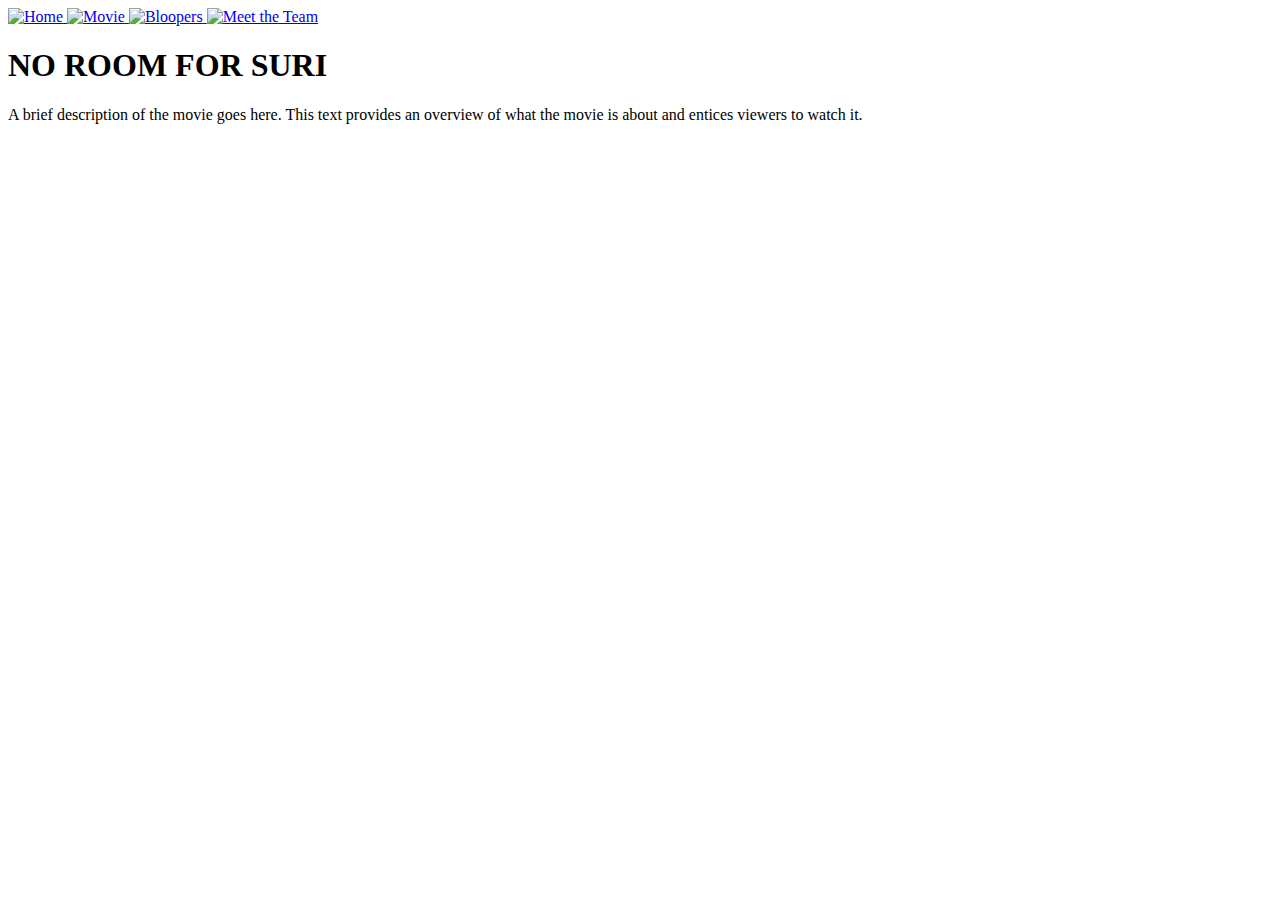
==== index.html @ eb1db41f "Create index.html" ====
<!DOCTYPE html>
<html lang="en">

<head>
     <!-- Meta tags for character set and viewport settings -->
    <meta charset="UTF-8">
    <meta name="viewport" content="width=device-width, initial-scale=1.0">
    <title>Movie</title>
    <link rel="stylesheet" href="style.css">
    <link href="https://fonts.googleapis.com/css2?family=Roboto:wght@400;700&display=swap" rel="stylesheet">
    <script src="script.js" defer></script>
</head>

<body>

    <div class="container">
        
      <div class="sidebar" id="myTopnav">
        <a href="index.html" class="active"><img src="images/home.png" alt="Home"> </a>
        <a href="secondpage.html"><img src="images/movie.png" alt="Movie"> </a>
        <a href="thirdpage.html"><img src="images/blooper.png" alt="Bloopers"> </a>
        <a href="fourthpage.html"><img src="images/contact.png" alt="Meet the Team"> </a>
      </div>

      <div class="main-content">
        <div class="frontpage" id="section">
          <div class="movie-info">
            <h1>NO ROOM FOR SURI</h1>
            <p>A brief description of the movie goes here. This text provides an overview of what the movie is about and entices viewers to watch it.</p>
          </div>
        </div>
      </div>
      
    </div>

</body>
</html>
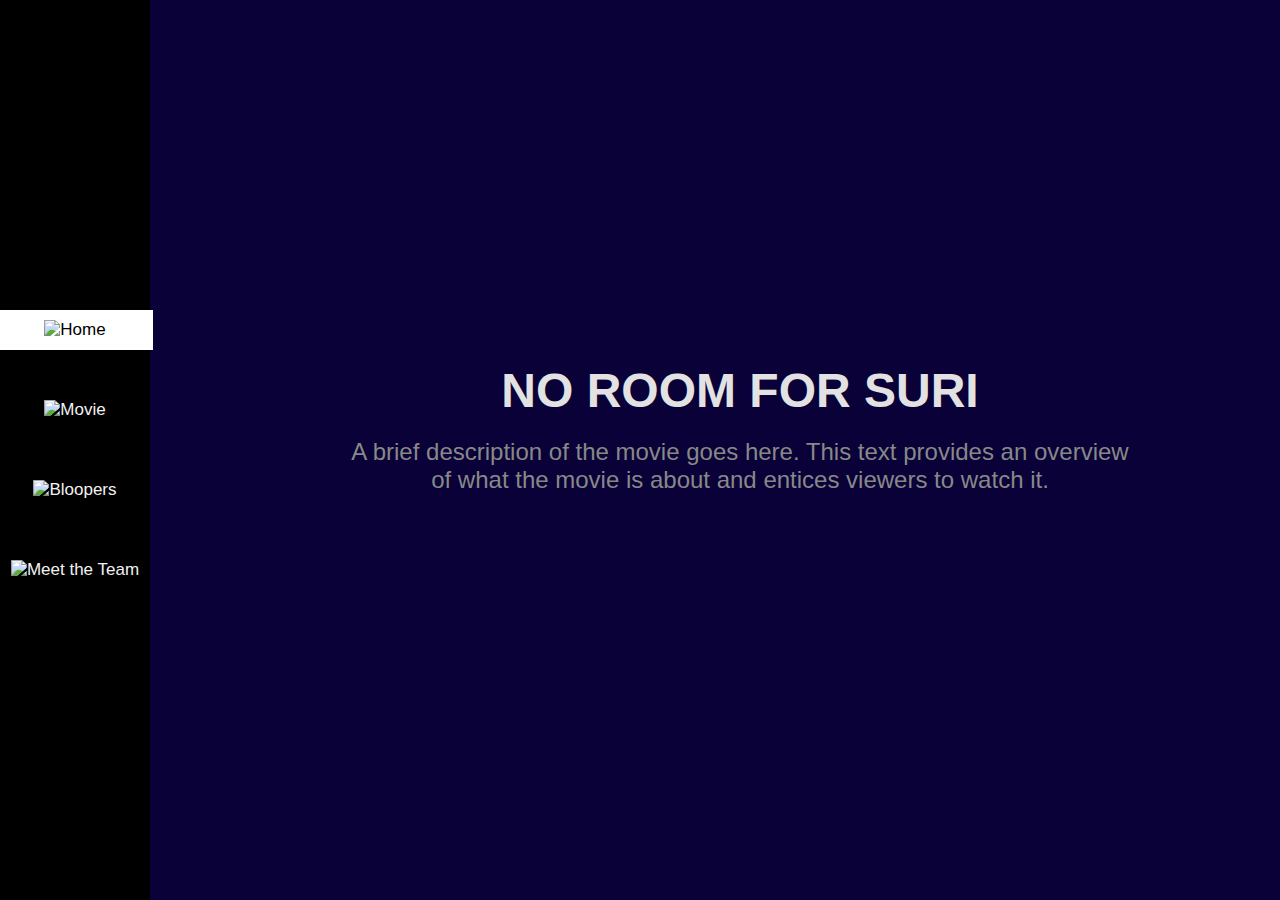
==== commit ec90cd7f: "Add files via upload" ====
--- a/index.html
+++ b/index.html
@@ -1,37 +1,37 @@
-<!DOCTYPE html>
-<html lang="en">
-
-<head>
-     <!-- Meta tags for character set and viewport settings -->
-    <meta charset="UTF-8">
-    <meta name="viewport" content="width=device-width, initial-scale=1.0">
-    <title>Movie</title>
-    <link rel="stylesheet" href="style.css">
-    <link href="https://fonts.googleapis.com/css2?family=Roboto:wght@400;700&display=swap" rel="stylesheet">
-    <script src="script.js" defer></script>
-</head>
-
-<body>
-
-    <div class="container">
-        
-      <div class="sidebar" id="myTopnav">
-        <a href="index.html" class="active"><img src="images/home.png" alt="Home"> </a>
-        <a href="secondpage.html"><img src="images/movie.png" alt="Movie"> </a>
-        <a href="thirdpage.html"><img src="images/blooper.png" alt="Bloopers"> </a>
-        <a href="fourthpage.html"><img src="images/contact.png" alt="Meet the Team"> </a>
-      </div>
-
-      <div class="main-content">
-        <div class="frontpage" id="section">
-          <div class="movie-info">
-            <h1>NO ROOM FOR SURI</h1>
-            <p>A brief description of the movie goes here. This text provides an overview of what the movie is about and entices viewers to watch it.</p>
-          </div>
-        </div>
-      </div>
-      
-    </div>
-
-</body>
-</html>
+<!DOCTYPE html>
+<html lang="en">
+
+<head>
+     <!-- Meta tags for character set and viewport settings -->
+    <meta charset="UTF-8">
+    <meta name="viewport" content="width=device-width, initial-scale=1.0">
+    <title>Movie</title>
+    <link rel="stylesheet" href="style.css">
+    <link href="https://fonts.googleapis.com/css2?family=Roboto:wght@400;700&display=swap" rel="stylesheet">
+    <script src="script.js" defer></script>
+</head>
+
+<body>
+
+    <div class="container">
+        
+      <div class="sidebar" id="myTopnav">
+        <a href="index.html" class="active"><img src="images/home.png" alt="Home"> </a>
+        <a href="secondpage.html"><img src="images/movie.png" alt="Movie"> </a>
+        <a href="thirdpage.html"><img src="images/blooper.png" alt="Bloopers"> </a>
+        <a href="fourthpage.html"><img src="images/contact.png" alt="Meet the Team"> </a>
+      </div>
+
+      <div class="main-content">
+        <div class="frontpage" id="section">
+          <div class="movie-info">
+            <h1>NO ROOM FOR SURI</h1>
+            <p>A brief description of the movie goes here. This text provides an overview of what the movie is about and entices viewers to watch it.</p>
+          </div>
+        </div>
+      </div>
+      
+    </div>
+
+</body>
+</html>
--- a/style.css
+++ b/style.css
@@ -0,0 +1,345 @@
+body {
+    font-family: Arial, sans-serif;
+    background-color: #090137;
+    margin: 0;
+    padding: 0;
+    height: 100vh;
+    width: 100%;
+    display: flex;
+    justify-content: center;
+    align-items: center;
+    scroll-behavior: smooth;
+}
+  
+body::-webkit-scrollbar {
+    display: none;  /* Hides scroll bars in WebKit browsers (Chrome, Safari) */
+}
+  
+.container {
+    height: 100vh;
+    width: 100vi;  /* Ensure the container takes full width */
+    display: flex;
+}
+
+/* Main Content */
+.main-content {
+    margin-left: 200px; /* Same width as the sidebar */
+    width: calc(100% - 200px); /* Full width minus sidebar width */
+    display: flex;
+    justify-content: center;
+    align-items: center;
+    flex-direction: column;
+}
+
+
+/* ----------------------------------------------------------------------------------------------------------------------------------------------------------------------------------------------- */
+/* ----------------------------------------------------------------------------------------------------------------------------------------------------------------------------------------------- */
+  
+/* Sidebar */
+.sidebar {
+    background-color: #000000;
+    height: 100vh;
+    width: 150px;
+    position: fixed;
+    top: 0;
+    left: 0;
+    z-index: 1000;
+    display: flex;
+    flex-direction: column;
+    justify-content: center;
+    align-items: center;
+}
+
+.sidebar a {
+    display: block;
+    color: #f2f2f2;
+    text-align: center;
+    padding: 10px;
+    text-decoration: none;
+    font-size: 17px;
+    width: 90%;
+    margin-top: 20px ;
+    margin-bottom: 20px ;
+}
+
+.sidebar a:hover {
+    background-color: #ddd;
+    color: rgb(27, 2, 2);
+
+}
+
+.sidebar a.active {
+    background-color: #ffffff;
+    color: black;
+}
+
+.sidebar img {
+    height: 30px;
+}
+
+/* ----------------------------------------------------------------------------------------------------------------------------------------------------------------------------------------------- */
+/* ----------------------------------------------------------------------------------------------------------------------------------------------------------------------------------------------- */
+
+
+.frontpage {
+    display: flex;
+    justify-content: center;
+    align-items: center;
+    width: 100%;
+    height: 100%;
+    flex-direction: column;
+    text-align: center;
+}
+
+.frontpage .movie-info {
+    margin-bottom: 20px;
+}
+
+.frontpage .movie-info h1 {
+    font-size: 3em;
+    color: #e2e2e2;
+    margin: 0;
+}
+
+.frontpage .movie-info p {
+    font-size: 1.5em;
+    color: #888888;
+    margin-top: 20px;
+    max-width: 800px;
+
+}
+
+
+/* ----------------------------------------------------------------------------------------------------------------------------------------------------------------------------------------------- */
+/* ----------------------------------------------------------------------------------------------------------------------------------------------------------------------------------------------- */
+
+.secondpage {
+    width: 100%;
+    display: flex;
+    flex-direction: column;
+    justify-content: center;
+    align-items: center;
+}
+
+.movie-title {
+    font-size: 2.5em;
+    color: #ffffff;
+    margin-bottom: 40px;
+    margin-top: -20px;
+    text-align: center;
+}
+
+.movie-container {
+    width: 80%;
+    max-width: 800px;
+    aspect-ratio: 16 / 9; /* Maintain 16:9 aspect ratio */
+    position: relative;
+    overflow: hidden;
+}
+
+.movie-container iframe {
+    width: 100%;
+    height: 100%;
+    position: absolute;
+    top: 0;
+    left: 0;
+}
+
+
+/* ----------------------------------------------------------------------------------------------------------------------------------------------------------------------------------------------- */
+/* ----------------------------------------------------------------------------------------------------------------------------------------------------------------------------------------------- */
+
+
+.thirdpage {
+    width: 100%;
+    display: flex;
+    flex-direction: column;
+    justify-content: center;
+    align-items: center;
+}
+
+.blooper-title {
+    font-size: 2.5em;
+    color: #ffffff;
+    margin-bottom: 40px;
+    margin-top: -20px;
+    text-align: center;
+}
+
+.blooper-container {
+    width: 80%;
+    max-width: 800px;
+    aspect-ratio: 16 / 9; /* Maintain 16:9 aspect ratio */
+    position: relative;
+    overflow: hidden;
+}
+
+.blooper-container iframe {
+    width: 100%;
+    height: 100%;
+    position: absolute;
+    top: 0;
+    left: 0;
+}
+
+
+/* ----------------------------------------------------------------------------------------------------------------------------------------------------------------------------------------------- */
+/* ----------------------------------------------------------------------------------------------------------------------------------------------------------------------------------------------- */
+
+.fourthpage {
+    width: 100%;
+    display: flex;
+    flex-direction: column;
+    justify-content: center;
+    align-items: center;
+}
+
+.team-title {
+    font-size: 3em;
+    color: #ffffff;
+    margin-bottom: 40px;
+    margin-top: -20px;
+    text-align: center;
+}
+.member-cards {
+    display: flex;
+    justify-content: center;
+    flex-wrap: wrap;
+  }
+
+.card {
+    text-align: center;
+    width: 20%;
+    padding: 20px;
+  }
+  
+  .card img {
+    width: 100%;
+    height: auto;
+    border-radius: 100px;
+    max-height:  300px;
+  }
+  
+  .card h3 {
+    margin-top: 10px;
+    color: white;
+    font-family: 'Poppins', sans-serif;
+    font-size: 25px;
+  }
+  
+  
+
+/* ----------------------------------------------------------------------------------------------------------------------------------------------------------------------------------------------- */
+/* ----------------------------------------------------------------------------------------------------------------------------------------------------------------------------------------------- */
+
+
+/* Responsive Design */
+@media screen and (max-width: 600px) {
+    .sidebar {
+        width: 40vw; /* Adjust width for smaller screens */
+        min-width: 150px; /* Ensure a minimum width */
+    }
+
+    .main-content {
+        margin-left: 40vw; /* Adjust margin for smaller screens */
+        width: calc(100% - 40vw); /* Full width minus sidebar width */
+    }
+
+    .movie-title {
+        font-size: 2em; /* Adjust font size for smaller screens */
+    }
+
+    .movie-container {
+        width: 100%; /* Full width for smaller screens */
+    }
+}
+
+@media screen and (max-width: 600px) {
+    .sidebar {
+        top: 0;
+        left: 0;
+        overflow: hidden;
+        position: fixed;
+        flex-direction: row;
+        width: 100%;
+        height: 100px;
+        align-items: center;
+        z-index: 1000;
+        display: flex;
+        justify-content: center;  /* Center the links */
+    }
+
+    .main-content {
+        margin-left: 0;
+        width: 100%;
+    }
+
+    .sidebar a {
+        display: block;
+        color: #f2f2f2;
+        text-align: center;
+        padding: 14px 16px;
+        text-decoration: none;
+        font-size: 17px;
+    }
+}
+
+
+
+/* ----------------------------------------------------------------------------------------------------------------------------------------------------------------------------------------------- */
+/* ----------------------------------------------------------------------------------------------------------------------------------------------------------------------------------------------- */
+
+.controls {
+    margin-top: 20px;
+}
+
+.controls button {
+    background: #444;
+    border: none;
+    padding: 10px 20px;
+    margin: 0 10px;
+    border-radius: 5px;
+    color: #fff;
+    cursor: pointer;
+    transition: background 0.3s;
+}
+
+.controls button:hover {
+    background: #555;
+}
+
+.hidden {
+    display: none;
+}
+
+
+
+
+
+
+#menu-container {
+    position: fixed;
+    width: 95%;
+    height: 100%;
+    display: none;
+    align-items: center;
+    justify-content: center;
+    background-color: rgba(0, 0, 0, 0.7);
+    color: white;
+    z-index: 1000;
+}
+
+.menu-option {
+    padding: 20px 40px;
+    margin: 10px;
+    cursor: pointer;
+    font-size: 30px;
+    background-color: rgba(4, 117, 148, 0.63);
+    color: white;
+    transition: background-color 0.3s ease;
+    text-align: center;
+}
+
+.menu-option:hover {
+    background-color: rgba(4, 117, 148, 0.83);
+}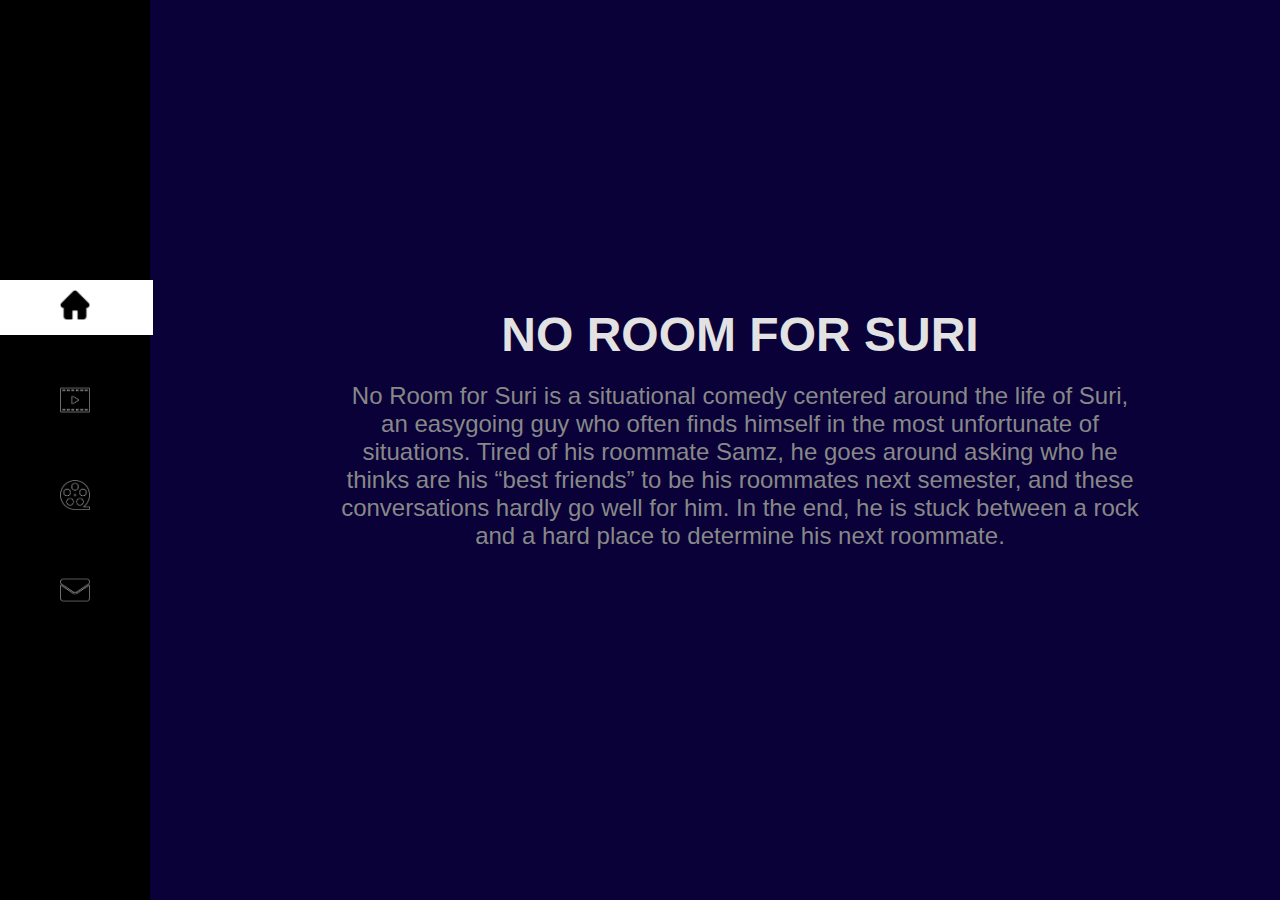
==== commit 1f5a6269: "Update index.html" ====
--- a/index.html
+++ b/index.html
@@ -26,7 +26,7 @@
         <div class="frontpage" id="section">
           <div class="movie-info">
             <h1>NO ROOM FOR SURI</h1>
-            <p>A brief description of the movie goes here. This text provides an overview of what the movie is about and entices viewers to watch it.</p>
+            <p>No Room for Suri is a situational comedy centered around the life of Suri, an easygoing guy who often finds himself in the most unfortunate of situations. Tired of his roommate Samz, he goes around asking who he thinks are his “best friends” to be his roommates next semester, and these conversations hardly go well for him. In the end, he is stuck between a rock and a hard place to determine his next roommate.</p>
           </div>
         </div>
       </div>
